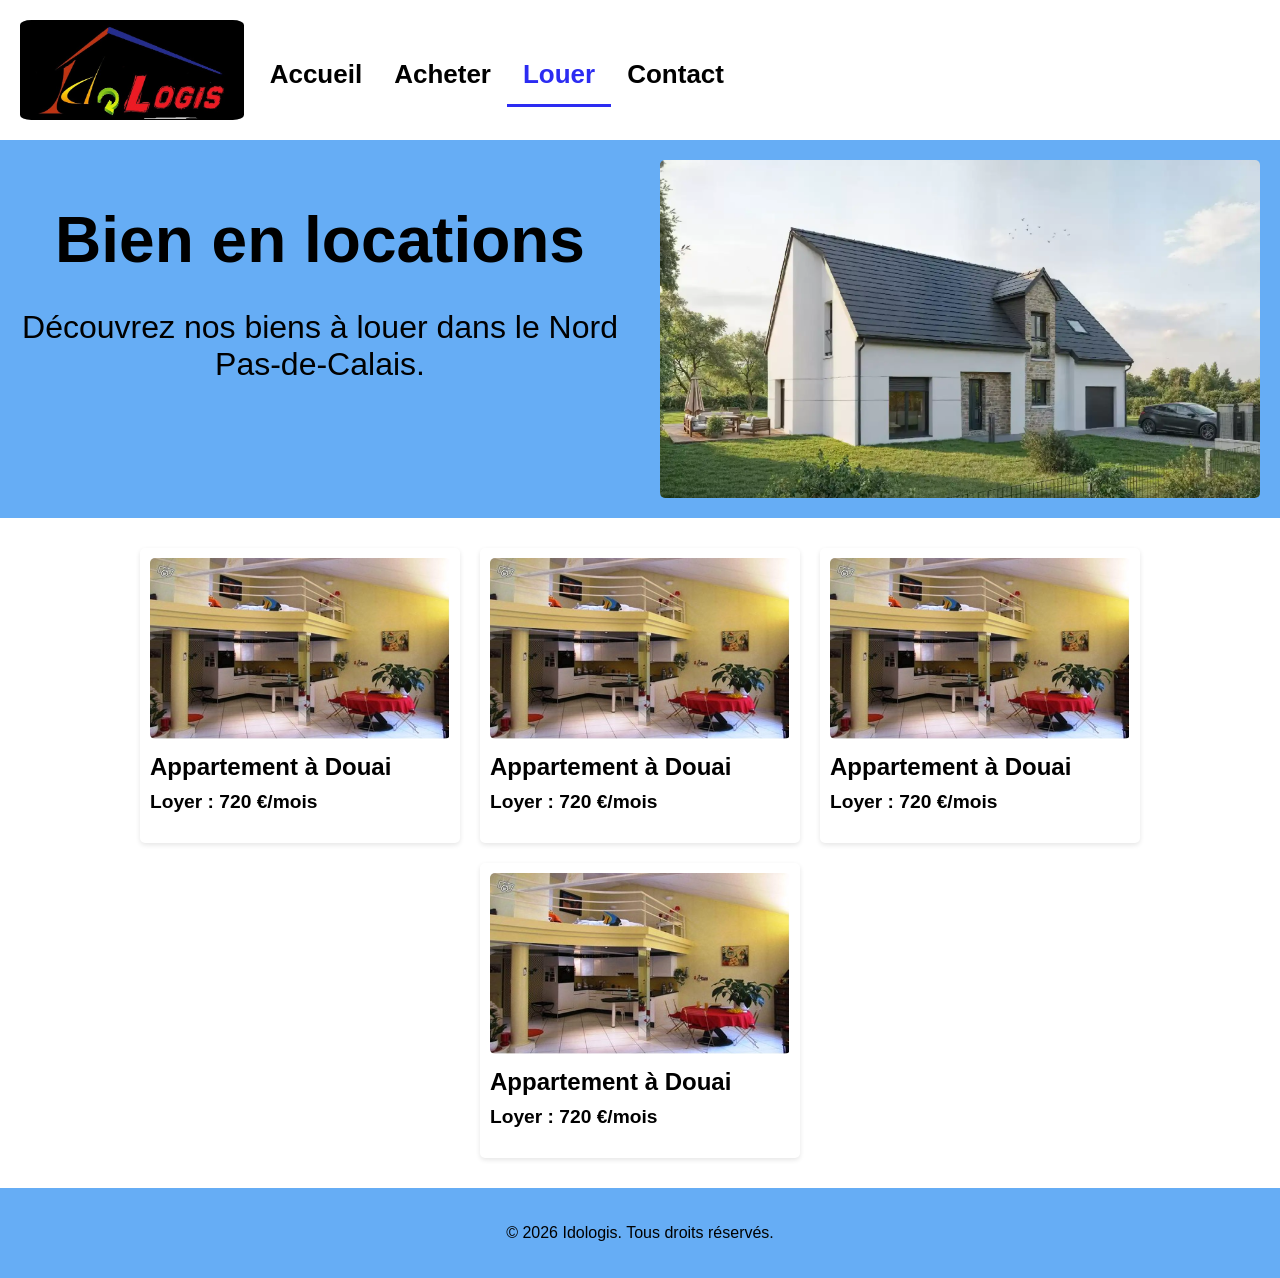
==== locations/index.html @ 693dfdc7 "Ajout de nouvelles pages HTML pour les sections "À propos", "Contact", et "Locations", ainsi que des" ====
<!DOCTYPE html>
<html lang="en">

<head>
    <meta charset="UTF-8">
    <meta name="viewport" content="width=device-width, initial-scale=1.0">
    <title>Idologis</title>
    <link rel="stylesheet" href="/assets/css/style.css">
    <link rel="icon" type="image/jpeg" href="/assets/img/logo_accueil.jpg">
</head>

<body>
    <div class="page">
        <nav class="barre-navigation">
            <a class="marque" href="/index.html"><img src="/assets/img/logo_accueil.jpg" alt="Idologis"></a>
            <a class="élément-navigation" href="/index.html">Accueil</a>
            <a class="élément-navigation" href="/ventes/">Acheter</a>
            <a class="élément-navigation select" href="/locations/">Louer</a>
            <a class="élément-navigation" href="/contact.html">Contact</a>
        </nav>

        <main class="contenu-principal">
            <div class="contenu-accueil">
                <div class="textes-accueil">
                    <h1>Bien en locations</h1>
                    <p>Découvrez nos biens à louer dans le Nord Pas-de-Calais.</p>
                </div>
                <img class="image-accueil" src="/assets/img/maison.png" alt="Image d'accueil">
            </div>
            
            <div class="liste-biens">
                <div class="bien">
                    <a href="/locations/89.html">
                        <img src="/assets/photos/89.jpg" alt="Bien n°89">
                        <h3>Appartement à Douai</h3>
                        <p class="prix">Loyer : 720 €/mois</p>
                    </a>
                </div>
                <div class="bien">
                    <a href="/locations/89.html">
                        <img src="/assets/photos/89.jpg" alt="Bien n°89">
                        <h3>Appartement à Douai</h3>
                        <p class="prix">Loyer : 720 €/mois</p>
                    </a>
                </div>
                <div class="bien">
                    <a href="/locations/89.html">
                        <img src="/assets/photos/89.jpg" alt="Bien n°89">
                        <h3>Appartement à Douai</h3>
                        <p class="prix">Loyer : 720 €/mois</p>
                    </a>
                </div>
                <div class="bien">
                    <a href="/locations/89.html">
                        <img src="/assets/photos/89.jpg" alt="Bien n°89">
                        <h3>Appartement à Douai</h3>
                        <p class="prix">Loyer : 720 €/mois</p>
                    </a>
                </div>
            </div>
        </main>

        <footer class="footer">
            <div class="container">
                <p>&copy; 2026 Idologis. Tous droits réservés.</p>
            </div>
        </footer>
    </div>
</body>

</html>
---- assets/css/style.css ----
body {
    font-family: Arial, sans-serif;
    margin: 0;
    padding: 0;
}

a {
    text-decoration: none;
    color: inherit;
}

header {
    background-color: #333;
    color: #fff;
    padding: 20px;
    text-align: center;
}


/* Style pour la barre de navigation */

nav {
    background-color: #fff;
    overflow: hidden;
    margin: 20px;
}

nav a.marque img{
    float: left;
    height: 100px;
    overflow: hidden;
    margin-right: 10px;
    border-radius: 5%;
}

nav .élément-navigation {
    float: left;
    display: block;
    margin-top: 25px;
    color: #000;
    text-align: center;
    padding: 14px 16px;
    text-decoration: none;
    font-size: 26px;
    font-weight: bold;

    transition: color 0.3s ease;
}

nav .élément-navigation:hover {
    color: #2C2CF2;
}

nav .élément-navigation.select {
    color: #2C2CF2;
    border-bottom: 3px solid #2C2CF2;
}


/* Style pour le contenu principal */


main .contenu-accueil {
    display: flex;
    align-items: stretch;
    margin-bottom: 20px;
    padding: 10px;
    background-color: #66ADF5;
    height: fit-content;
}

main .textes-accueil {
    flex: 1 1 0;
    min-width: 0;
    display: inline-block;
    text-align: center;
    margin-right: 20px;
    padding: 10px;
    border-radius: 5px;
}

main .textes-accueil h1 {
    font-size: 4em;
    margin-bottom: 20px;
}

main .textes-accueil h2 {
    font-size: 3em;
    margin-bottom: 20px;
}

main .textes-accueil p {
    font-size: 2em;
    margin-bottom: 10px;
}

main .coordonnees {
    margin-top: 20px;
    text-align: center;
}

main .coordonnees .email {
    color: #2C2CF2;
    font-style: italic;
    text-decoration: none;
    font-size: 1.5em;
}

main .image-accueil {
    flex: 1 1 0;
    min-width: 0;
    max-width: 100%;
    margin: 10px;
    height: auto;
    align-self: stretch;
    object-fit: cover;
    border-radius: 5px;
}


main .liste-biens {
    display: flex;
    flex-wrap: wrap;
    justify-content: center;
    margin: 20px;
}

main .liste-biens h2 {
    width: 100%;
    text-align: left;
    margin-bottom: 10px;
    font-size: 3em;
}

main .liste-biens p {
    width: 100%;
    text-align: left;
    margin-bottom: 20px;
    font-size: 1em;
}

main .liste-biens .bien {
    display: inline-block;   
    width: 300px;
    margin: 10px;
    padding: 10px;
    background-color: #fff;
    border-radius: 5px;
    box-shadow: 0 2px 5px rgba(0, 0, 0, 0.1);
    transition: transform 0.3s ease;
}

main .liste-biens .bien a {
    text-decoration: none;
    color: inherit;
}

main .liste-biens .bien:hover {
    transform: translateY(-5px);
}

main .liste-biens .bien img {
    width: 100%;
    height: auto;
    border-radius: 5px;
}

main .liste-biens .bien h3 {
    margin-top: 10px;
    margin-bottom: 5px;
    font-size: 1.5em;
}

main .liste-biens .bien p {
    margin-top: 10px;
    font-size: 1em;
    color: #666;
}

main .liste-biens .bien .prix {
    margin-top: 10px;
    font-size: 1.2em;
    font-weight: bold;
    color: #000;
}



/* Style pour la carte Google Maps */

.map {
    margin: 20px;
    text-align: center;
}

.map h2 {
    font-size: 3em;
    margin-bottom: 10px;
}

.map p {
    font-size: 1.5em;
    margin-bottom: 20px;
}

.map iframe {
    width: 1000px;
    height: 500px;
    border: 0;
    border-radius: 5px;
}


/* Style pour la page de présentation d'un bien */

main .presentation-bien {
    display: flex;
    align-items: stretch;
    margin-bottom: 20px;
    padding: 10px;
    background-color: #66ADF5;
    height: fit-content;
}

main .textes-presentation-bien {
    flex: 1 1 0;
    min-width: 0;
    display: inline-block;
    text-align: center;
    margin-right: 20px;
    padding: 10px;
    border-radius: 5px;
}

main .retour {
    display: block;
    width: fit-content;
    margin: 0 auto 10px 0;
    font-size: 1.2em;
    color: #000;
    text-decoration: none;
    text-align: left;
    transition: color 0.3s ease;
}

main .retour .material-symbols-outlined {
    vertical-align: middle;
    margin-right: 5px;
}

main .retour:hover {
    color: #2C2CF2;
}

main .textes-presentation-bien h1 {
    font-size: 4em;
    margin-bottom: 20px;
}

main .textes-presentation-bien p {
    font-size: 2em;
    margin-bottom: 10px;
}

main .image-presentation-bien {
    flex: 1 1 0;
    min-width: 0;
    max-width: 100%;
    margin: 10px;
    height: auto;
    align-self: stretch;
    object-fit: cover;
    border-radius: 5px;
}

main .liste-caracteristiques {
    margin: 25px auto;
    max-width: 600px;
    text-align: left;
    font-size: 1.15em;
}

main .liste-caracteristiques div {
    display: grid;
    grid-template-columns: minmax(170px, 1fr) 1.2fr;
    gap: 20px;
    padding: 12px 16px;
    border-bottom: 1px solid rgba(0, 0, 0, 0.15);
}

main .liste-caracteristiques div:nth-child(even) {
    background-color: rgba(255, 255, 255, 0.3);
}

main .liste-caracteristiques dt {
    font-weight: bold;
}

main .liste-caracteristiques .material-symbols-outlined {
    vertical-align: middle;
    margin-right: 5px;
}

main .liste-caracteristiques dd {
    margin: 0;
}

main .textes-presentation-bien .prix {
    font-size: 2em;
    font-weight: bold;
    color: #000;
}

@media (max-width: 600px) {
    main .liste-caracteristiques {
        font-size: 1em;
    }

    main .liste-caracteristiques div {
        grid-template-columns: minmax(120px, 1fr) 1.2fr;
        gap: 12px;
        padding: 10px;
    }
}


main .description-bien {
    margin: 20px;
    padding: 10px;
    background-color: #fff;
    border-radius: 5px;
}

main .description-bien h2 {
    font-size: 3em;
    margin-bottom: 10px;
}

main .description-bien p {
    font-size: 1.5em;
    margin-bottom: 20px;
}


/* Style pour le pied de page */

footer {
    background-color: #66ADF5;
    color: #000;
    padding: 20px;
    text-align: center;
}
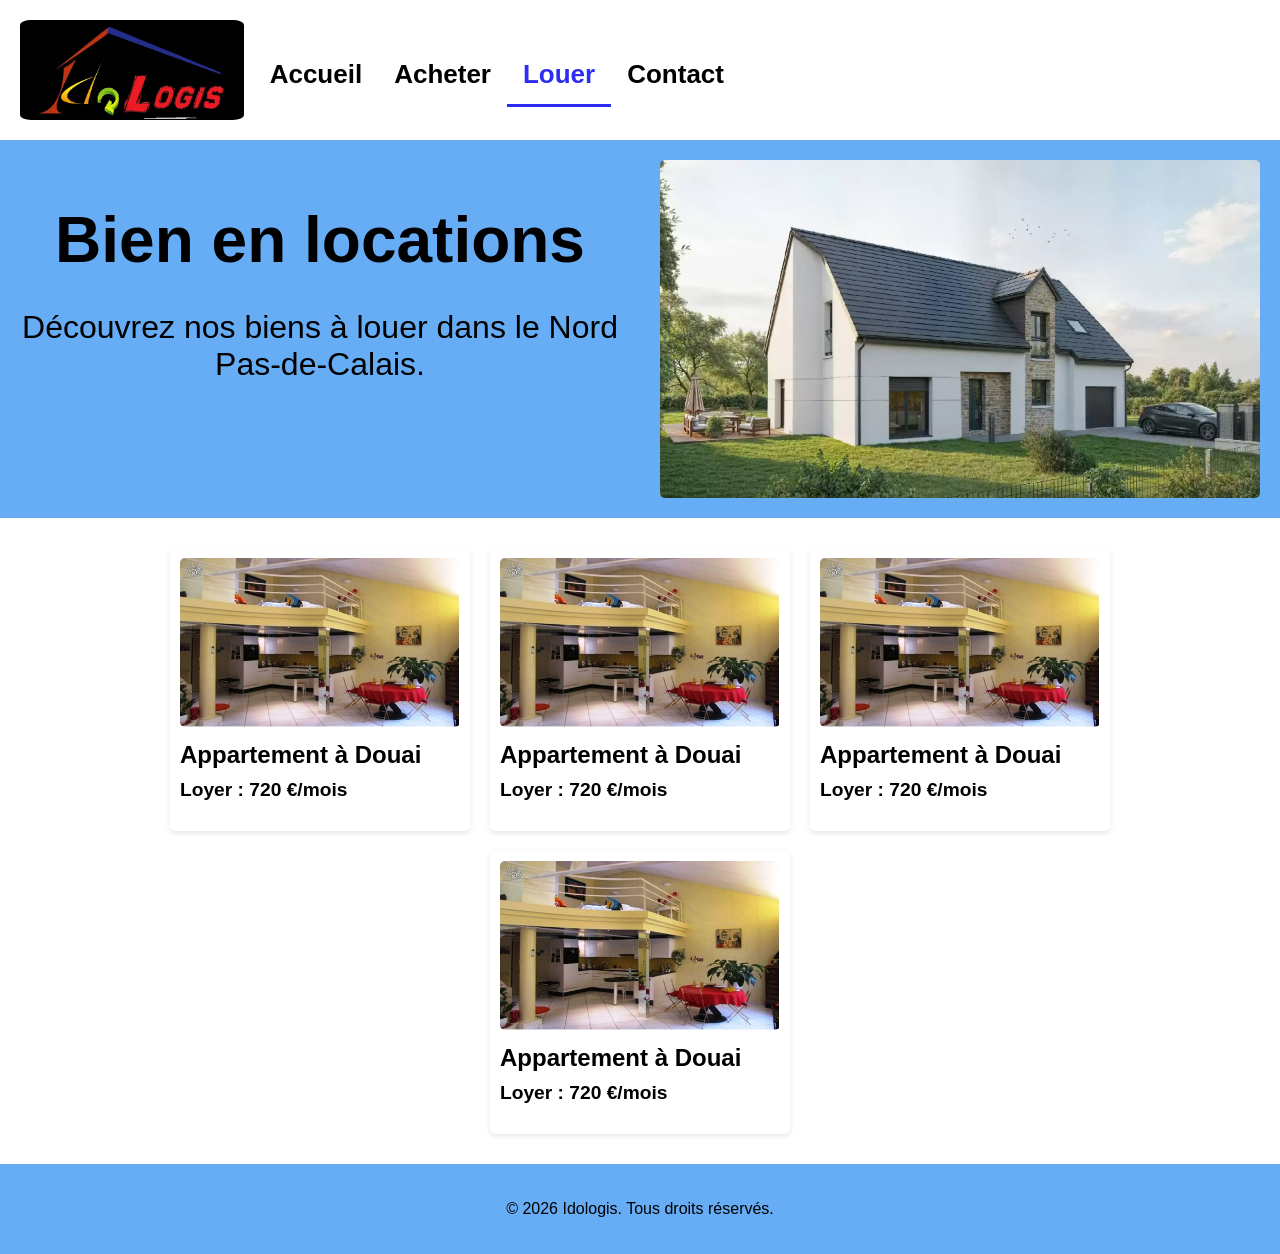
==== commit 858e77b6: "Mise à jour des chemins d'accès aux ressources dans les fichiers HTML pour assurer la cohérence des " ====
--- a/locations/index.html
+++ b/locations/index.html
@@ -5,18 +5,18 @@
     <meta charset="UTF-8">
     <meta name="viewport" content="width=device-width, initial-scale=1.0">
     <title>Idologis</title>
-    <link rel="stylesheet" href="/assets/css/style.css">
-    <link rel="icon" type="image/jpeg" href="/assets/img/logo_accueil.jpg">
+    <link rel="stylesheet" href="../assets/css/style.css">
+    <link rel="icon" type="image/jpeg" href="../assets/img/logo_accueil.jpg">
 </head>
 
 <body>
     <div class="page">
         <nav class="barre-navigation">
-            <a class="marque" href="/index.html"><img src="/assets/img/logo_accueil.jpg" alt="Idologis"></a>
-            <a class="élément-navigation" href="/index.html">Accueil</a>
-            <a class="élément-navigation" href="/ventes/">Acheter</a>
-            <a class="élément-navigation select" href="/locations/">Louer</a>
-            <a class="élément-navigation" href="/contact.html">Contact</a>
+            <a class="marque" href="../index.html"><img src="../assets/img/logo_accueil.jpg" alt="Idologis"></a>
+            <a class="élément-navigation" href="../index.html">Accueil</a>
+            <a class="élément-navigation" href="../ventes/">Acheter</a>
+            <a class="élément-navigation select" href="./">Louer</a>
+            <a class="élément-navigation" href="../contact.html">Contact</a>
         </nav>
 
         <main class="contenu-principal">
@@ -25,34 +25,34 @@
                     <h1>Bien en locations</h1>
                     <p>Découvrez nos biens à louer dans le Nord Pas-de-Calais.</p>
                 </div>
-                <img class="image-accueil" src="/assets/img/maison.png" alt="Image d'accueil">
+                <img class="image-accueil" src="../assets/img/maison.png" alt="Image d'accueil">
             </div>
             
             <div class="liste-biens">
                 <div class="bien">
-                    <a href="/locations/89.html">
-                        <img src="/assets/photos/89.jpg" alt="Bien n°89">
+                    <a href="89.html">
+                        <img src="../assets/photos/89.jpg" alt="Bien n°89">
                         <h3>Appartement à Douai</h3>
                         <p class="prix">Loyer : 720 €/mois</p>
                     </a>
                 </div>
                 <div class="bien">
-                    <a href="/locations/89.html">
-                        <img src="/assets/photos/89.jpg" alt="Bien n°89">
+                    <a href="89.html">
+                        <img src="../assets/photos/89.jpg" alt="Bien n°89">
                         <h3>Appartement à Douai</h3>
                         <p class="prix">Loyer : 720 €/mois</p>
                     </a>
                 </div>
                 <div class="bien">
-                    <a href="/locations/89.html">
-                        <img src="/assets/photos/89.jpg" alt="Bien n°89">
+                    <a href="89.html">
+                        <img src="../assets/photos/89.jpg" alt="Bien n°89">
                         <h3>Appartement à Douai</h3>
                         <p class="prix">Loyer : 720 €/mois</p>
                     </a>
                 </div>
                 <div class="bien">
-                    <a href="/locations/89.html">
-                        <img src="/assets/photos/89.jpg" alt="Bien n°89">
+                    <a href="89.html">
+                        <img src="../assets/photos/89.jpg" alt="Bien n°89">
                         <h3>Appartement à Douai</h3>
                         <p class="prix">Loyer : 720 €/mois</p>
                     </a>
--- a/assets/css/style.css
+++ b/assets/css/style.css
@@ -2,6 +2,10 @@
     font-family: Arial, sans-serif;
     margin: 0;
     padding: 0;
+}
+
+*, *::before, *::after {
+    box-sizing: border-box;
 }
 
 a {
@@ -349,4 +353,99 @@
     color: #000;
     padding: 20px;
     text-align: center;
+}
+
+@media (max-width: 768px) {
+    nav {
+        display: flex;
+        flex-wrap: wrap;
+        align-items: center;
+        margin: 10px;
+    }
+
+    nav a.marque {
+        width: 100%;
+        float: none;
+    }
+
+    nav a.marque img {
+        float: none;
+        display: block;
+        margin: 0 auto 10px;
+    }
+
+    nav .élément-navigation {
+        flex: 1 1 auto;
+        float: none;
+        margin-top: 0;
+        padding: 10px 8px;
+        font-size: 1rem;
+    }
+
+    main .contenu-accueil,
+    main .presentation-bien {
+        flex-direction: column;
+        padding: 10px;
+    }
+
+    main .textes-accueil,
+    main .textes-presentation-bien {
+        margin-right: 0;
+        padding: 5px;
+    }
+
+    main .textes-accueil h1,
+    main .textes-presentation-bien h1 {
+        font-size: 2.2em;
+    }
+
+    main .textes-accueil h2 {
+        font-size: 1.8em;
+    }
+
+    main .textes-accueil p,
+    main .textes-presentation-bien p {
+        font-size: 1.15em;
+    }
+
+    main .image-accueil,
+    main .image-presentation-bien {
+        width: 100%;
+        height: 260px;
+        margin: 10px 0 0;
+        flex: none;
+    }
+
+    main .liste-biens {
+        margin: 10px;
+    }
+
+    main .liste-biens h2,
+    main .description-bien h2,
+    .map h2 {
+        font-size: 2em;
+    }
+
+    main .liste-biens .bien {
+        width: calc(100% - 20px);
+    }
+
+    main .description-bien {
+        margin: 10px;
+        padding: 10px;
+    }
+
+    main .description-bien p,
+    .map p {
+        font-size: 1.1em;
+    }
+
+    .map {
+        margin: 10px;
+    }
+
+    .map iframe {
+        width: 100%;
+        height: 300px;
+    }
 }
